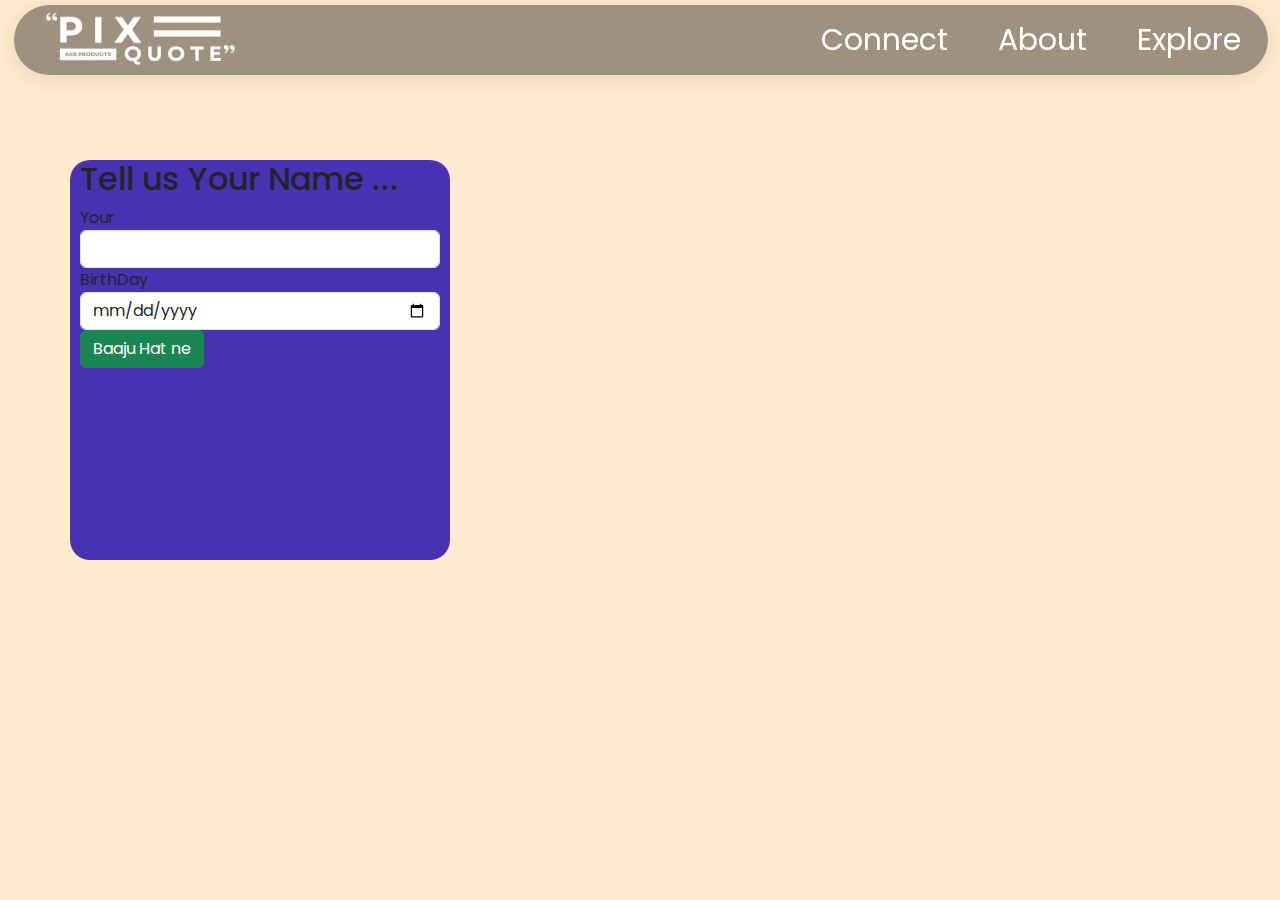
==== connect.html @ d7091fec "styled login" ====
<!DOCTYPE html>
<html lang="en">

<head>
    <meta charset="UTF-8">
    <meta name="viewport" content="width=device-width, initial-scale=1.0">
    <title> Connect With Us </title>
    <script src="https://code.jquery.com/jquery-3.7.1.js"></script>
    <script src="https://code.jquery.com/jquery-3.7.1.min.js"></script>

    <link rel="stylesheet" href="https://cdn.jsdelivr.net/npm/bootstrap@5.3.2/dist/css/bootstrap.min.css">
    <link rel="stylesheet" href="style.css">
    <link rel="preconnect" href="https://fonts.googleapis.com">
    <link rel="preconnect" href="https://fonts.gstatic.com" crossorigin>
    <link
        href="https://fonts.googleapis.com/css2?family=Poppins:ital,wght@0,100;0,200;0,300;0,400;0,500;0,600;0,700;0,800;0,900;1,100;1,200;1,300;1,400;1,500;1,600;1,700;1,800;1,900&display=swap"
        rel="stylesheet">
</head>

<body>
    <div class="container-fluid">
        <div class="row page_section">
            <a href="#" style="cursor: pointer;"> <img src="Pixels/pix-quote2.png"
                    style="filter: brightness(0) saturate(100%) invert(98%) sepia(2%) saturate(242%) hue-rotate(138deg) brightness(118%) contrast(100%);position: relative;top: 5px;left: 15px;"
                    height="60px" width="200px" /></a>
            <ul>
                <li><a href="#"> Explore </a></li>
                <li><a href="#"> About </a></li>
                <li><a href="#"> Connect </a></li>
            </ul>
            <button class="btn outline-dark" id="icontoggle"> ... </button>

        </div>
        <div class="container">
            <div class="row">
                <div class="col multi_Steps">
                    <div class="form_container">
                        <form action="" class="con_forms" id="form1">
                            <h2 class="formhead">
                                Tell us Your Name ...
                            </h2>
                            <label for="con_name"> Your  </label>
                            <input type="text" id="con_name" name="con_name" class="form-control" placeholder="">
                            <label for="con_bdate"> BirthDay </label>
                            <input type="date" id="con_bdate" name="con_bdate" class="form-control" placeholder="">
                            <button type="button" class="btn btn-success" id="con_next" onclick="con_moveslide(1)"> Baaju Hat ne </button> 
                         </form>
                        <form action="" class="con_forms" id="form2">
                            <h1 id="user_name">
            
                            </h1>
                            <h2 class="formhead">
                                How can we Contact <br> you ...
                            </h2>
                            <label for="con_email"> Email </label>
                            <input type="text" name="con_email" id="con_email" class="form-control" placeholder="">
                            <label for="con_phn"> Contact </label>
                            <input type="text" name="con_phn" id="con_phn" class="form-control" placeholder="">
                            <button type="button" class="btn btn-success" onclick="con_moveslide(1)"> Baaju Hat ne </button> 
                            <button type="button" class="btn btn-primary" onclick="con_moveslide(-1)"> Aagho Hat ne </button> 
                        </form>
                        <form action="" class="con_forms" id="form3">
                            <h2 class="formhead">
                                New Login 
                            </h2>
                            <label for="con_u_name"> User-Name </label>
                            <input type="text" id="con_u_name" name="con_u_name" class="form-control" placeholder="">
                            <label for="con_pswd"> Password </label>
                            <input type="password" id="con_pswd" name="con_pswd" class="form-control" placeholder="">
                            <label for="con_c_pswd"> Confirm </label>
                            <input type="text" id="con_c_pswd" name="con_c_pswd" class="form-control" placeholder="">
                            <button type="button" class="btn btn-success" onclick="con_moveslide(1)"> Baaju Hat ne </button> 
                            <button type="button" class="btn btn-primary" onclick="con_moveslide(-1)"> Aagho Hat ne </button> 
                        </form>
                    </div>
                </div>
            </div>
        </div>
    </div>
    <script src="script.js"></script>
</body>

</html>
---- style.css ----
/*--------------------------------------------- home css ----------------------------------------------------------*/

body, html {
    margin: 0;
    padding: 0;
    height: 100%;
    box-sizing: border-box;
    scroll-behavior: smooth;
    background-color: blanchedalmond;
    font-family: "Poppins", sans-serif;
}
.body_container{
    height: 100vh;
    width: 100%;
    padding: 0px 0px;
}
::-webkit-scrollbar{
    display: none;
}
section {
    height: 100vh;
    width: 100%;
    display: flex;
    justify-content: center;
    align-items: center;
    font-size: 2rem;
}
#home{
    background-image: linear-gradient(60deg, #7938c9, #4932b2, #a33c99, #112b99);
    background-size: 400% 400%;
    animation: home_animate 15s ease infinite;
}
@keyframes home_animate {
    0%{
        background-position: 0% 85%;
    }
    50%{
        background-position: 100% 20%;
    }
    100%{
        background-position: 0% 85%;
    }
}
.iconsbg{
    height: 100%;
    width: 100%;
    position: absolute;
    overflow: hidden;
}
.iconsbg img:nth-child(1){
    top: 10%;
    animation: slide_left 20s linear infinite;
}
.iconsbg img:nth-child(2){
    top: 20%;
    animation: slide_left 12s linear infinite;
}
.iconsbg img:nth-child(3){
    top: 30%;
    animation: slide_left 17s linear infinite;
}
.iconsbg img:nth-child(4){
    top: 40%;
    animation : slide_left 15s linear infinite;
}
.iconsbg img:nth-child(5){
    top: 50%;
    animation: slide_left 18s linear infinite;
}
.iconsbg img:nth-child(6){
    top: 60%;
    animation: slide_left 20s linear infinite;
}
.iconsbg img:nth-child(7){
    top: 70%;
    animation: slide_left 15s linear infinite;
}
.iconsbg img:nth-child(8){
    top: 80%;
    animation: slide_left 19s linear infinite;
}
@keyframes slide_left{
    0%{
        left: 100%;
        transform: rotate(330deg);
        opacity: 0;
    }
    25%{
        left: 75%;
        transform: rotate(330deg);
        opacity: 0.5;
    }
    50%{
        left: 50%;
        transform: rotate(330deg);
        opacity: 1;
    }
    75%{
        left: 25%;
        transform: rotate(330deg);
        opacity: 0.5;
    }
    
    100%{
        left: 0%;
        transform: rotate(330deg);
        opacity: 0;
    }
}

.page_section{
    height: 70px;
    width: 98%;
    display: flex;
    position: fixed;
    top: 5px;
    left: 2%;
    background-color: rgb(0 0 0 / 38%);
    z-index: 2;
    backdrop-filter: blur(5px);
    align-items: center;
    border-radius: 50px;
    box-shadow: 0 4px 30px rgba(0, 0, 0, 0.1);
    align-items: center;
}
.page_section h2{
    color: papayawhip;
    position: absolute;
    left: 30px;
    font-size: 20px;
}
.page_section ul{
    list-style: none;
    width: 100%;
    height: auto;
}
.page_section ul li{
    display: flex;
    float: right;
    margin: 0px 25px;
    font-size: 30px;
    position: relative;
    transform: translate(10px , -48px);
}
.page_section a{
    text-decoration: none;
    color: white;
}
#icontoggle{
    font-size: 45px;
    padding-bottom: 30px;
    padding-top: 0px;
    display: none;
}
.intro_block{
    position: absolute;
    z-index: 1;
    top: 14rem;
    left: 2rem;
}
.details_box{
    height: 200px;
    width: 200px;
    background: rgba(255,255,255,0.2);
    border: 1px solid rgba(255,255,255,0.3);
    border-radius: 20px;
    box-shadow: 0 4px 30px rgba(0,0,0,0.1);
    backdrop-filter: blur(5px);
}
.child1{
    position: absolute;
    top: 24.5rem;
    left: 2rem;
}
.child2{
    position: absolute;
    top: 24.5rem;
    left: 16rem;
}
.child3{
    position: absolute;
    top: 24.5rem;
    left: 30rem;
}

.icon1{
    height: 90px;
    width: 90px;
    position: absolute;
    transform: translate(50%, 18%);
}
.details_box h3{
    color: white;
    font-size: 20px;
    width: fit-content;
    transform: translate(20%, 150px);
}
.details_box hr{
    border: black 2px solid;
    width: 50%;
    transform: translate(50%, 85px);
}

.details_box p{
    color: cyan;
    font-size: 15px;
    padding: 10px 10px;
    display: none;
    transform: translate(10px, 95px);
}
#nav-dots{
    position: fixed;
    top: 50%;
    right: 30px;
    transform: translateY(-50%);
}

#nav-dots ul {
    list-style: none;
    padding: 0;
    margin: 0;
}

#nav-dots li {
    width: 10px;
    height: 10px;
    background-color: #aaa;
    border-radius: 50%;
    margin: 10px 0;
    cursor: pointer;
    transition: background-color 0.3s ease;
}

#nav-dots li.active {
    background-color: #fff;
}
#category{
        background-image: linear-gradient(60deg,rgb(0, 132, 255) , rgb(0, 255, 55));
        background-size: 400% 400%;
        animation: home_animate 15s ease infinite;

    @keyframes home_animate {
        0%{
            background-position: 0% 85%;
        }
        50%{
            background-position: 100% 20%;
        }
        100%{
            background-position: 0% 85%;
        }
    }
}

/*--------------------------------------------- connect css ----------------------------------------------------------*/

.multi_Steps{
    height: 400px;
    max-width: 380px;
    position: relative;
    padding: 0px 0px;
    overflow: hidden;
    transform: translateY(40%);
    background-color: #4932b2;
    border-radius: 20px;
}
.form_container{
    height: 400px;
    width: 380px;
    display: flex;
    transition: 0.5s ease;
    position: absolute;
}
.multi_Steps form{
    position: relative;
    min-width: 380px;
    padding: 0px 10px;
}


/*
#home { background: #4CAF50; }
#category { background: #2196F3; }
#about { background: #FF9800; }
#contact { background: #F44336; }

#dot-nav {
    position: fixed;
    top: 50%;
    right: 30px;
    transform: translateY(-50%);
}

#dot-nav ul {
    list-style: none;
    padding: 0;
    margin: 0;
}

#dot-nav li {
    width: 10px;
    height: 10px;
    background-color: #aaa;
    border-radius: 50%;
    margin: 10px 0;
    cursor: pointer;
    transition: background-color 0.3s ease;
}

#dot-nav li.active {
    background-color: #fff;
}
*/
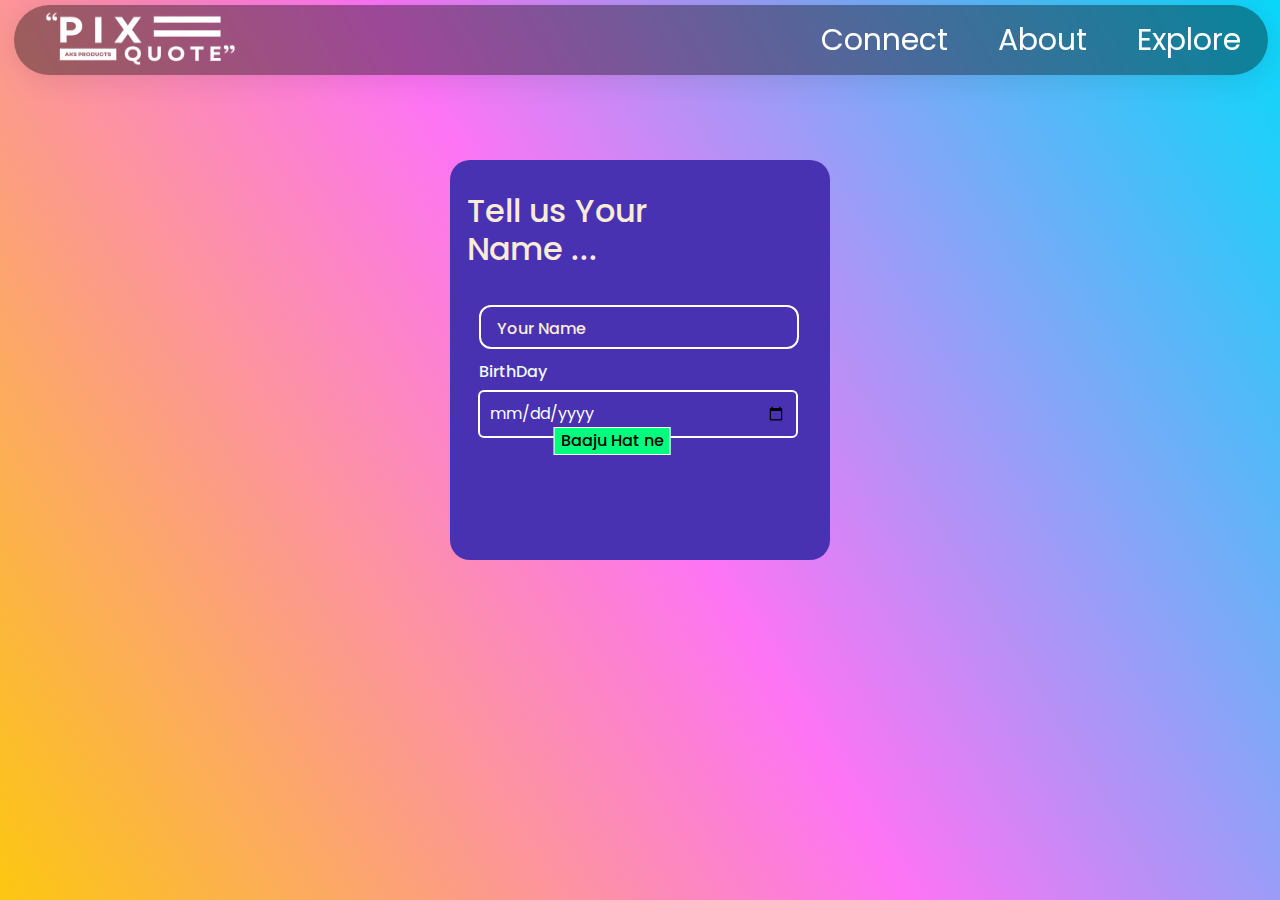
==== commit c8495c9d: "styled 1 slide of the form" ====
--- a/connect.html
+++ b/connect.html
@@ -1,6 +1,6 @@
 <!DOCTYPE html>
 <html lang="en">
-
+<!-- https://www.youtube.com/watch?v=tuPHm37D0h0 for background animation -->
 <head>
     <meta charset="UTF-8">
     <meta name="viewport" content="width=device-width, initial-scale=1.0">
@@ -18,32 +18,32 @@
 </head>
 
 <body>
-    <div class="container-fluid">
+    <div class="container-fluid connect_bg">
         <div class="row page_section">
-            <a href="#" style="cursor: pointer;"> <img src="Pixels/pix-quote2.png"
+            <a href="homepage.html" style="cursor: pointer;"> <img src="Pixels/pix-quote2.png"
                     style="filter: brightness(0) saturate(100%) invert(98%) sepia(2%) saturate(242%) hue-rotate(138deg) brightness(118%) contrast(100%);position: relative;top: 5px;left: 15px;"
                     height="60px" width="200px" /></a>
             <ul>
                 <li><a href="#"> Explore </a></li>
                 <li><a href="#"> About </a></li>
-                <li><a href="#"> Connect </a></li>
+                <li><a href="connect.html"> Connect </a></li>
             </ul>
             <button class="btn outline-dark" id="icontoggle"> ... </button>
 
         </div>
         <div class="container">
-            <div class="row">
+            <div class="row" style="justify-content: center;">
                 <div class="col multi_Steps">
                     <div class="form_container">
                         <form action="" class="con_forms" id="form1">
                             <h2 class="formhead">
-                                Tell us Your Name ...
+                                Tell us Your <br> Name ...
                             </h2>
-                            <label for="con_name"> Your  </label>
-                            <input type="text" id="con_name" name="con_name" class="form-control" placeholder="">
-                            <label for="con_bdate"> BirthDay </label>
-                            <input type="date" id="con_bdate" name="con_bdate" class="form-control" placeholder="">
-                            <button type="button" class="btn btn-success" id="con_next" onclick="con_moveslide(1)"> Baaju Hat ne </button> 
+                            <label for="con_name" id="con_name_lbl"> Your Name  </label>
+                            <input type="text" id="con_name" name="con_name" class="con_input" placeholder="">
+                            <label for="con_bdate" id="con_bdate_lbl"> BirthDay </label>
+                            <input type="date" id="con_bdate" name="con_bdate" class="form-control con_input" placeholder="">
+                            <button type="button" class="con_nextstep1 btn-success" id="con_next" onclick="con_moveslide(1)"> Baaju Hat ne </button> 
                          </form>
                         <form action="" class="con_forms" id="form2">
                             <h1 id="user_name">
@@ -53,9 +53,9 @@
                                 How can we Contact <br> you ...
                             </h2>
                             <label for="con_email"> Email </label>
-                            <input type="text" name="con_email" id="con_email" class="form-control" placeholder="">
+                            <input type="text" name="con_email" id="con_email" class="form-control con_input" placeholder="">
                             <label for="con_phn"> Contact </label>
-                            <input type="text" name="con_phn" id="con_phn" class="form-control" placeholder="">
+                            <input type="text" name="con_phn" id="con_phn" class="form-control con_input" placeholder="">
                             <button type="button" class="btn btn-success" onclick="con_moveslide(1)"> Baaju Hat ne </button> 
                             <button type="button" class="btn btn-primary" onclick="con_moveslide(-1)"> Aagho Hat ne </button> 
                         </form>
@@ -64,11 +64,11 @@
                                 New Login 
                             </h2>
                             <label for="con_u_name"> User-Name </label>
-                            <input type="text" id="con_u_name" name="con_u_name" class="form-control" placeholder="">
+                            <input type="text" id="con_u_name" name="con_u_name" class="form-control con_input" placeholder="">
                             <label for="con_pswd"> Password </label>
-                            <input type="password" id="con_pswd" name="con_pswd" class="form-control" placeholder="">
+                            <input type="password" id="con_pswd" name="con_pswd" class="form-control con_input" placeholder="">
                             <label for="con_c_pswd"> Confirm </label>
-                            <input type="text" id="con_c_pswd" name="con_c_pswd" class="form-control" placeholder="">
+                            <input type="text" id="con_c_pswd" name="con_c_pswd" class="form-control con_input" placeholder="">
                             <button type="button" class="btn btn-success" onclick="con_moveslide(1)"> Baaju Hat ne </button> 
                             <button type="button" class="btn btn-primary" onclick="con_moveslide(-1)"> Aagho Hat ne </button> 
                         </form>
--- a/style.css
+++ b/style.css
@@ -253,7 +253,12 @@
 }
 
 /*--------------------------------------------- connect css ----------------------------------------------------------*/
-
+.connect_bg{
+    height: 100vh;
+    width: 100%;
+    background-image: linear-gradient(239deg, #08d8fa, #fd74f5, #fcc710);
+    padding: 0px 0px;   
+}
 .multi_Steps{
     height: 400px;
     max-width: 380px;
@@ -277,7 +282,78 @@
     padding: 0px 10px;
 }
 
-
+.multi_Steps .formhead{
+    padding: 0px 37px;
+    color: antiquewhite;
+    position: relative;
+    top: 2rem;
+    right: 30px;
+}
+
+.multi_Steps #con_name_lbl{
+    background-color: #4932b2;
+    position: absolute;
+    font-weight: 500;
+    padding: 10px 10px;
+    color: antiquewhite;
+    transform: translate(25%, 3.9rem);
+}
+
+.multi_Steps #con_name{
+    width: 20rem;
+    font-weight: 500;
+    padding: 5px 15px;
+    font-size: 20px;
+    color: lightgreen;
+    transform: translate(19px, 60px);
+    background-color: transparent;
+    outline: none;
+    border-radius: 12px;
+    transition: 0.5s;
+    border: 2px solid white;
+}
+
+
+.multi_Steps #con_bdate_lbl{
+    position: absolute;
+    color: aliceblue;
+    font-weight: 500;
+    top: 12.5rem;
+    left: 1.8rem;
+}
+
+.multi_Steps #con_bdate{
+    width: 20rem;
+    position: relative;
+    top: 6.3rem;
+    font-size: 16px;
+    padding: 10px 10px;
+    background-color: transparent;
+    border: 2px solid white;
+    color: white;
+    transform: translateX(18px);
+}
+
+#con_name:focus{
+    border: 2px solid #08d8fa;
+}
+
+#con_name:focus + #con_name_lbl{
+    color: #08d8fa;
+    font-size: 14px;
+    padding: 0px 5px;
+    z-index: 1;
+    transform: translate(35%, 1.8rem);
+}
+
+.con_nextstep1{
+    position: relative;
+    background-color: springgreen;
+    border: 1px solid white;
+    color: black;
+    font-weight: 500;
+    transform: translate(80%, 90px);
+}
 /*
 #home { background: #4CAF50; }
 #category { background: #2196F3; }
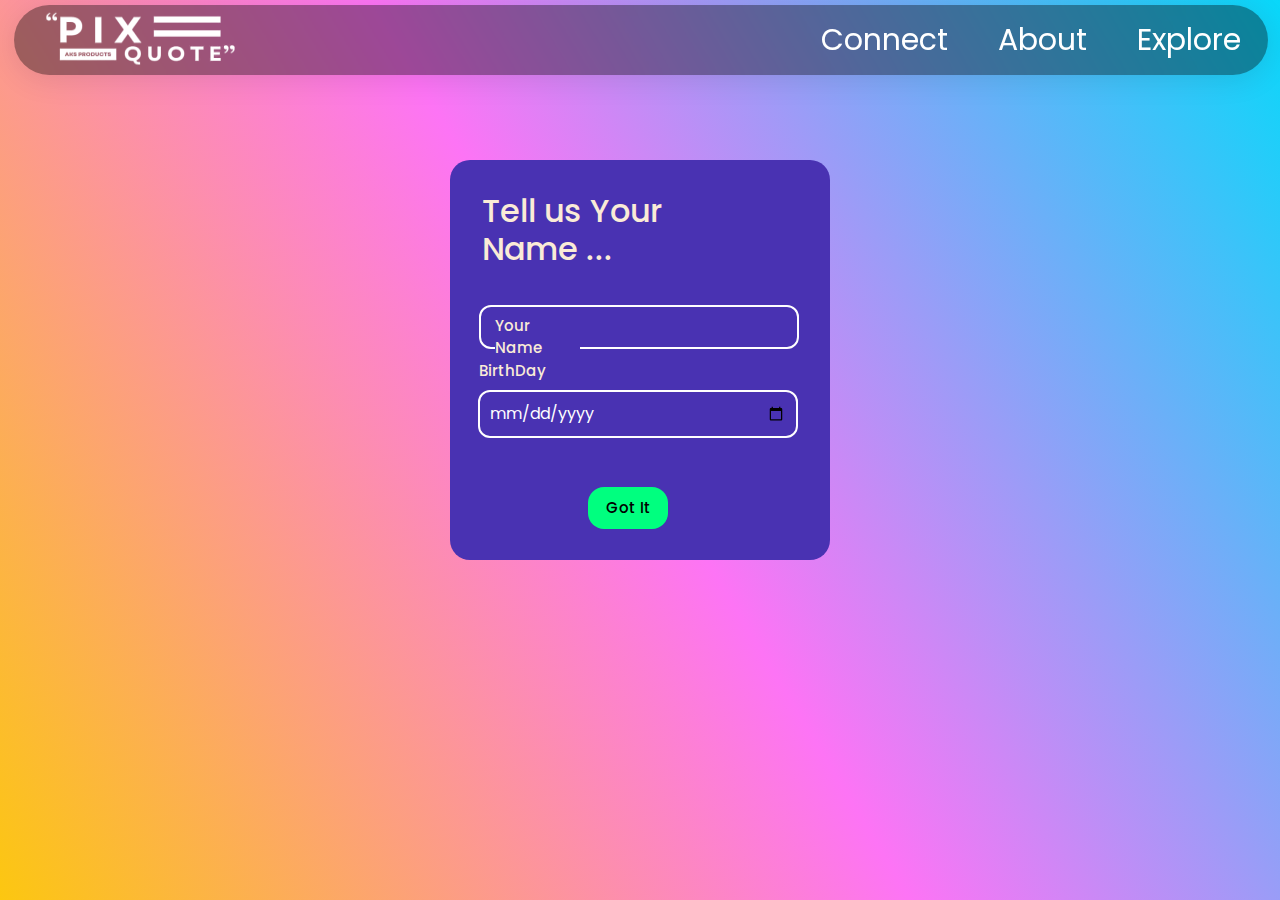
==== commit 34fc8436: "login done most of case" ====
--- a/connect.html
+++ b/connect.html
@@ -39,38 +39,46 @@
                             <h2 class="formhead">
                                 Tell us Your <br> Name ...
                             </h2>
+                            <input type="text" id="con_name" name="con_name" class="con_input" placeholder="">
                             <label for="con_name" id="con_name_lbl"> Your Name  </label>
-                            <input type="text" id="con_name" name="con_name" class="con_input" placeholder="">
+                            
+                            <input type="date" id="con_bdate" name="con_bdate" class="con_input" placeholder="">
                             <label for="con_bdate" id="con_bdate_lbl"> BirthDay </label>
-                            <input type="date" id="con_bdate" name="con_bdate" class="form-control con_input" placeholder="">
-                            <button type="button" class="con_nextstep1 btn-success" id="con_next" onclick="con_moveslide(1)"> Baaju Hat ne </button> 
+                            <button type="button" class="con_nextstep" style="transform: translate(8rem, 150px);" id="con_next" onclick="con_moveslide(1)"> Got It </button> 
                          </form>
                         <form action="" class="con_forms" id="form2">
-                            <h1 id="user_name">
+                            <h1 id="user_name" style="position: relative;transform: translate(10px, 10px);">
             
                             </h1>
-                            <h2 class="formhead">
+                            <h2 class="formhead" style="padding: 10px 10px;transform: translate(20px, 20px);">
                                 How can we Contact <br> you ...
                             </h2>
-                            <label for="con_email"> Email </label>
-                            <input type="text" name="con_email" id="con_email" class="form-control con_input" placeholder="">
-                            <label for="con_phn"> Contact </label>
-                            <input type="text" name="con_phn" id="con_phn" class="form-control con_input" placeholder="">
-                            <button type="button" class="btn btn-success" onclick="con_moveslide(1)"> Baaju Hat ne </button> 
-                            <button type="button" class="btn btn-primary" onclick="con_moveslide(-1)"> Aagho Hat ne </button> 
+                            
+                            <input type="text" name="con_email" id="con_email" class="con_input" placeholder="">
+                            <label for="con_email" id="con_email_lbl"> Email </label>
+
+                            <input type="text" name="con_phn" id="con_phn" class="con_input" placeholder="">
+                            <label for="con_phn" id="con_phn_lbl"> Contact </label>
+
+                            <button type="button" id="con_nextstep2" class="con_nextstep" style="top: 30%;left: 20%;" onclick="con_moveslide(1)"> Alright </button> 
+                            <button type="button" id="con_prevstep2" class="con_prevstep" style="top: 30%;left: 30%;" onclick="con_moveslide(-1)"> Previous </button> 
                         </form>
                         <form action="" class="con_forms" id="form3">
                             <h2 class="formhead">
                                 New Login 
                             </h2>
-                            <label for="con_u_name"> User-Name </label>
-                            <input type="text" id="con_u_name" name="con_u_name" class="form-control con_input" placeholder="">
-                            <label for="con_pswd"> Password </label>
-                            <input type="password" id="con_pswd" name="con_pswd" class="form-control con_input" placeholder="">
-                            <label for="con_c_pswd"> Confirm </label>
-                            <input type="text" id="con_c_pswd" name="con_c_pswd" class="form-control con_input" placeholder="">
-                            <button type="button" class="btn btn-success" onclick="con_moveslide(1)"> Baaju Hat ne </button> 
-                            <button type="button" class="btn btn-primary" onclick="con_moveslide(-1)"> Aagho Hat ne </button> 
+                            
+                            <input type="text" id="con_u_name" name="con_u_name" class="con_input" placeholder="">
+                            <label for="con_u_name" id="con_u_name_lbl"> User-Name </label>
+
+                            <input type="password" id="con_pswd" name="con_pswd" class="con_input" placeholder="">
+                            <label for="con_pswd" id="con_pswd_lbl"> Password </label>
+                            
+                            <input type="text" id="con_c_pswd" name="con_c_pswd" class="con_input" placeholder="">
+                            <label for="con_c_pswd" id="con_c_pswd_lbl"> Confirm </label>
+
+                            <button type="button" class="con_nextstep" style="top: 38%;left: 35%;" id="con_nextstep3" onclick="con_moveslide(1)"> Let's Go </button> 
+                            <!-- <button type="button" class="con_prevstep" id="con_prevstep3" onclick="con_moveslide(-1)"> Previous </button>  -->
                         </form>
                     </div>
                 </div>
--- a/style.css
+++ b/style.css
@@ -287,25 +287,23 @@
     color: antiquewhite;
     position: relative;
     top: 2rem;
-    right: 30px;
-}
-
-.multi_Steps #con_name_lbl{
+    right: 15px;
+}
+
+.con_forms label{
     background-color: #4932b2;
     position: absolute;
     font-weight: 500;
-    padding: 10px 10px;
     color: antiquewhite;
-    transform: translate(25%, 3.9rem);
-}
-
-.multi_Steps #con_name{
+    font-size: 15px;
+}
+
+.con_forms input{
     width: 20rem;
-    font-weight: 500;
+    font-weight: 400;
     padding: 5px 15px;
     font-size: 20px;
-    color: lightgreen;
-    transform: translate(19px, 60px);
+    color: rgb(0, 255, 0);
     background-color: transparent;
     outline: none;
     border-radius: 12px;
@@ -313,47 +311,121 @@
     border: 2px solid white;
 }
 
-
-.multi_Steps #con_bdate_lbl{
-    position: absolute;
-    color: aliceblue;
+.con_forms .con_nextstep{
+    position: relative;
+    background-color: springgreen;
+    color: black;
+    font-size: 15px;
+    padding: 10px 10px;
     font-weight: 500;
+    width: 80px;
+    border: none;
+    border-radius: 16px;
+}
+
+.con_forms .con_prevstep{
+    position: relative;
+    background-color: cyan;
+    font-weight: 500;
+    border: none;
+    width: 80px;
+    font-size: 15px;
+    padding: 10px 10px;
+    border-radius: 16px;
+}
+
+#con_name{ 
+    transform: translate(19px, 60px);
+}
+
+#con_name_lbl{
+    width: 85px;
+    left: 35px;
+    transform: translateY(70px);
+    margin: 0px 10px;
+    transition: 0.5s;
+}
+
+
+#con_bdate_lbl{
+    position: absolute;
     top: 12.5rem;
     left: 1.8rem;
 }
 
-.multi_Steps #con_bdate{
-    width: 20rem;
+#con_bdate{
     position: relative;
     top: 6.3rem;
     font-size: 16px;
     padding: 10px 10px;
-    background-color: transparent;
-    border: 2px solid white;
     color: white;
     transform: translateX(18px);
 }
 
-#con_name:focus{
+input:focus{
     border: 2px solid #08d8fa;
 }
 
 #con_name:focus + #con_name_lbl{
     color: #08d8fa;
-    font-size: 14px;
-    padding: 0px 5px;
+    position: absolute;
+    font-size: 13px;
+    margin: 0px 10px;
     z-index: 1;
-    transform: translate(35%, 1.8rem);
-}
-
-.con_nextstep1{
-    position: relative;
-    background-color: springgreen;
-    border: 1px solid white;
-    color: black;
-    font-weight: 500;
-    transform: translate(80%, 90px);
-}
+    left: 35px;
+    width: 75px;
+    transform: translateY(51px);
+}
+#con_email{
+    transform: translate(19px, 59px);
+}
+#con_email_lbl{
+    left: 50px;
+    top: 46%;
+}
+
+#con_phn{
+    position: relative;
+    top: 20%;
+    left: 18px;
+}
+#con_phn_lbl{
+    left: 50px;
+    bottom: 130px;
+}
+#con_u_name_lbl{
+    left: 50px;
+    top: 107px;
+}
+
+#con_u_name{
+    position: relative;
+    left: 20px;
+    top: 50px;
+}
+
+#con_pswd_lbl{
+    left: 50px;
+    top: 182px;
+}
+
+#con_pswd{
+    position: relative;
+    left: 20px;
+    top: 80px;
+}
+
+#con_c_pswd_lbl{
+    left: 50px;
+    bottom: 123px;
+}
+
+#con_c_pswd{
+    position: relative;
+    left: 20px;
+    top: 110px;
+}
+
 /*
 #home { background: #4CAF50; }
 #category { background: #2196F3; }
